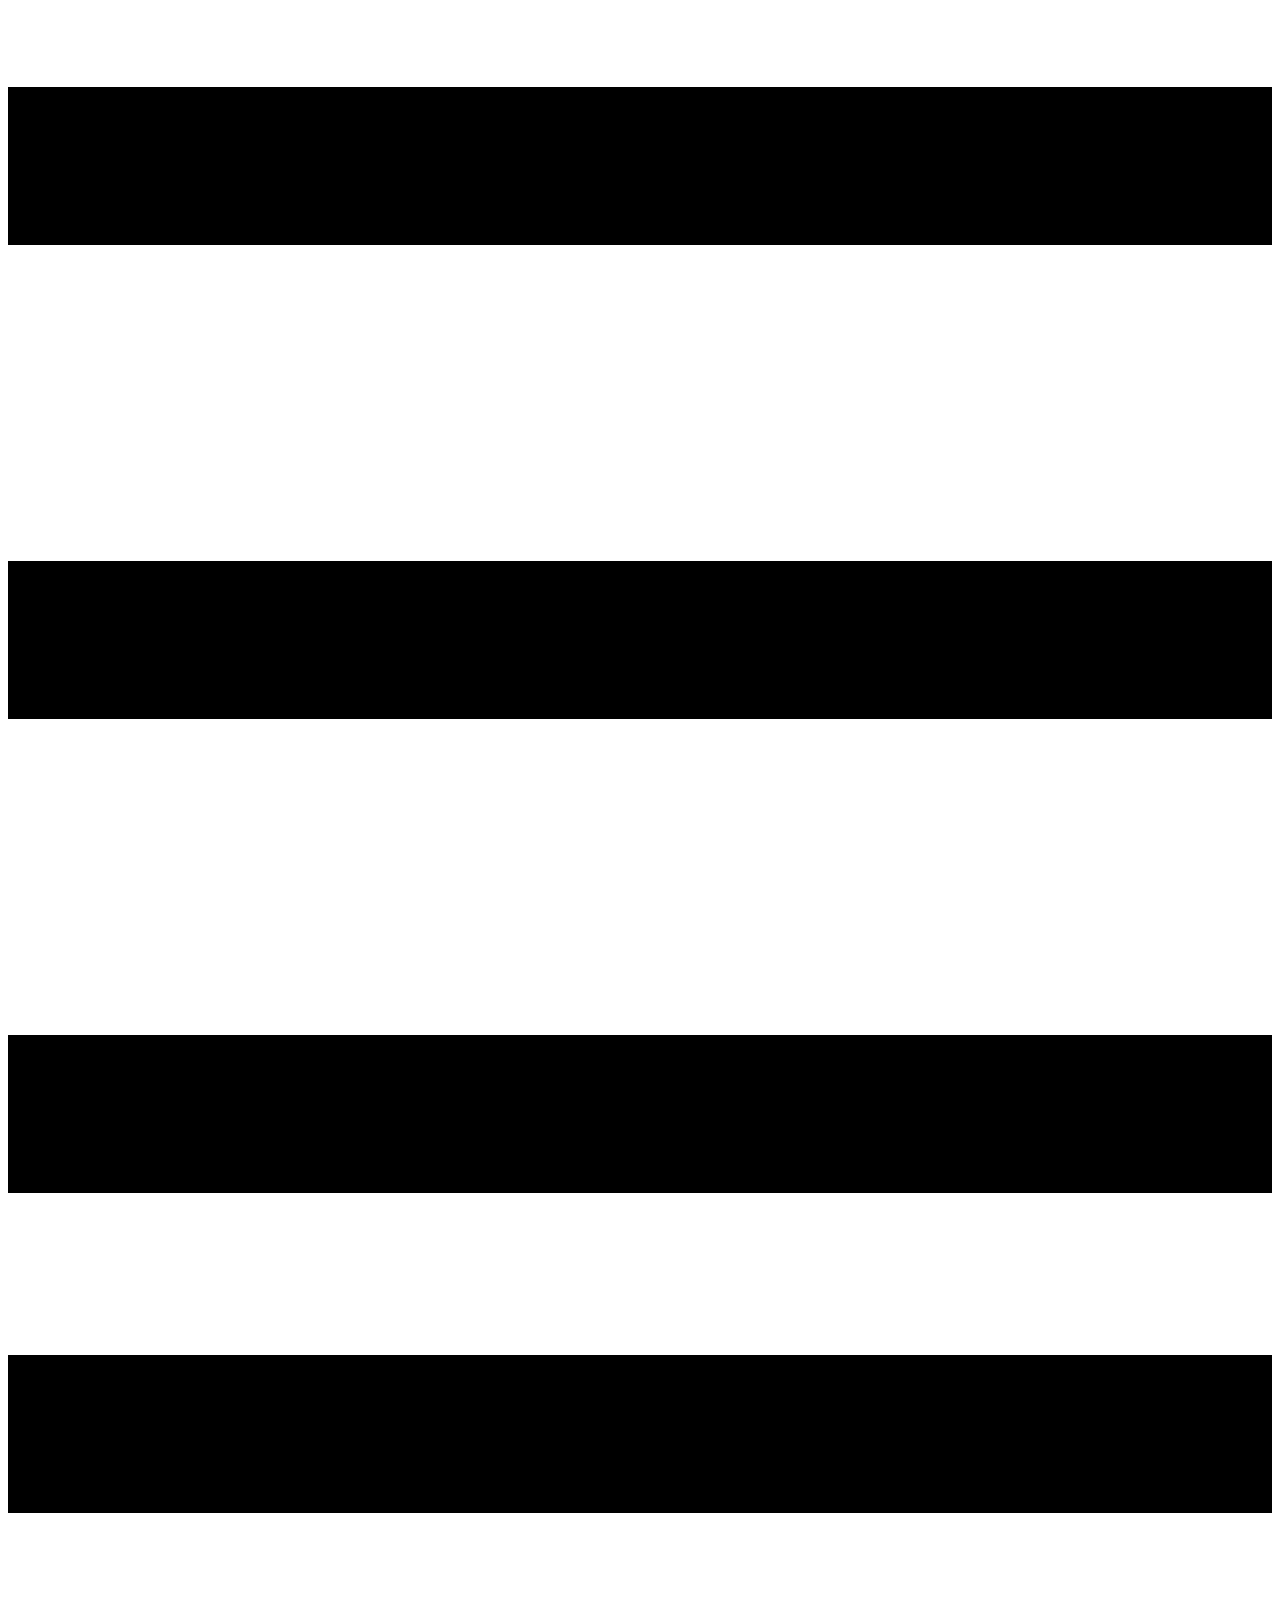
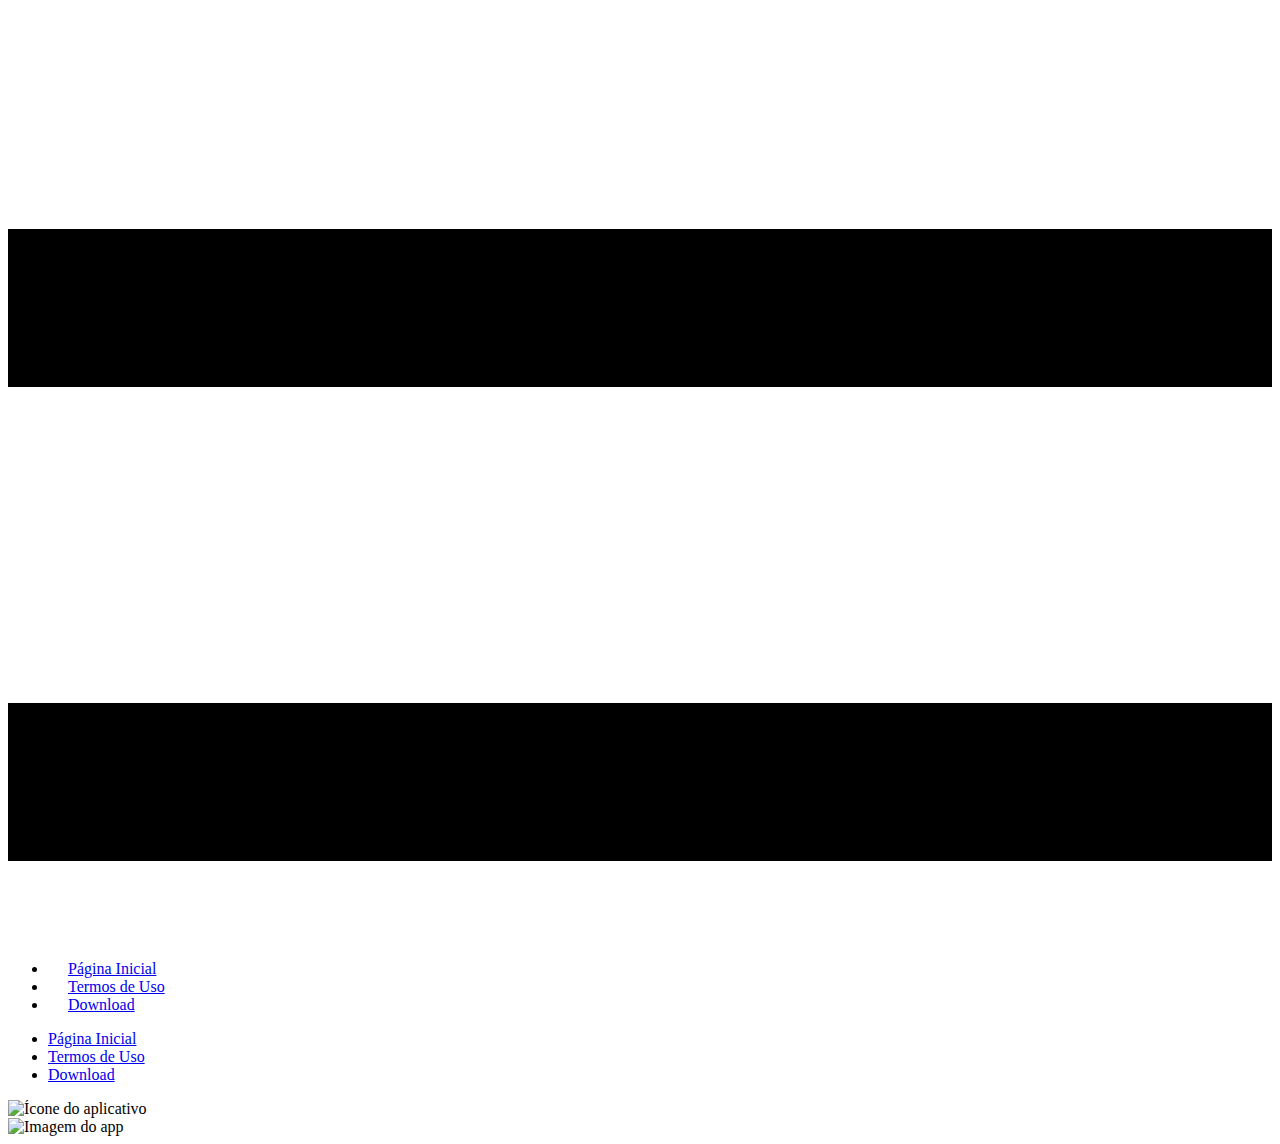
==== index.html @ eb52f07c "atualização com link pra download" ====
<!DOCTYPE html>
<html style="font-size: 16px;" lang="pt">
<head>
    <!-- Configurações básicas da página -->
    <meta name="viewport" content="width=device-width, initial-scale=1.0">
    <meta charset="utf-8">
    <meta name="keywords" content="ConfirmaID">
    <meta name="description" content="">
    <title>Página Inicial</title>

    <!-- Estilos CSS -->
    <link rel="stylesheet" href="nicepage.css" media="screen">
    <link rel="stylesheet" href="index.css" media="screen">

    <!-- Scripts JavaScript -->
    <script class="u-script" type="text/javascript" src="jquery-1.9.1.min.js" defer=""></script>
    <script class="u-script" type="text/javascript" src="nicepage.js" defer=""></script>

    <!-- Fontes do Google -->
    <link id="u-theme-google-font" rel="stylesheet" href="https://fonts.googleapis.com/css?family=Roboto:100,100i,300,300i,400,400i,500,500i,700,700i,900,900i|Open+Sans:300,300i,400,400i,500,500i,600,600i,700,700i,800,800i">
    
    <!-- Metadados adicionais -->
    <meta name="theme-color" content="#478ac9">
    <meta property="og:title" content="Página Inicial">
    <meta property="og:type" content="website">
    <link rel="canonical" href="/">
    <meta data-intl-tel-input-cdn-path="intlTelInput/">
</head>
<body data-home-page="https://website6403722.nicepage.io/Página-Inicial.html?version=38bbb5bd-3770-edfc-9c02-0e29edfdfab9" data-home-page-title="Página Inicial" data-path-to-root="./" data-include-products="false" class="u-body u-xl-mode" data-lang="pt">

    <!-- Cabeçalho -->
    <header class="u-clearfix u-header u-header" id="sec-e26a">
        <div class="u-clearfix u-sheet u-sheet-1">

            <!-- Menu de navegação -->
            <nav class="u-menu u-menu-one-level u-offcanvas u-menu-1">
                <!-- Botão do menu colapsado para telas pequenas -->
                <div class="menu-collapse" style="font-size: 1rem; letter-spacing: 0px;">
                    <a class="u-button-style u-custom-left-right-menu-spacing u-custom-padding-bottom u-custom-top-bottom-menu-spacing u-hamburger-link u-nav-link u-text-active-palette-1-base u-text-hover-palette-2-base" href="#">
                        <!-- Ícone do menu hambúrguer -->
                        <svg class="u-svg-link" viewBox="0 0 24 24">
                            <use xlink:href="#menu-hamburger"></use>
                        </svg>
                        <svg class="u-svg-content" version="1.1" id="menu-hamburger" viewBox="0 0 16 16" x="0px" y="0px">
                            <g>
                                <rect y="1" width="16" height="2"></rect>
                                <rect y="7" width="16" height="2"></rect>
                                <rect y="13" width="16" height="2"></rect>
                            </g>
                        </svg>
                    </a>
                </div>

                <!-- Itens do menu em telas grandes -->
                <div class="u-custom-menu u-nav-container">
                    <ul class="u-nav u-unstyled u-nav-1">
                        <li class="u-nav-item"><a class="u-button-style u-nav-link" href="./" style="padding: 10px 20px;">Página Inicial</a></li>
                        <li class="u-nav-item"><a class="u-button-style u-nav-link" href="Termos-de-Uso.html" style="padding: 10px 20px;">Termos de Uso</a></li>
                        <li class="u-nav-item"><a class="u-button-style u-nav-link" href="download.html" style="padding: 10px 20px;">Download</a></li>
                    </ul>
                </div>

                <!-- Itens do menu colapsado para telas pequenas -->
                <div class="u-custom-menu u-nav-container-collapse">
                    <div class="u-black u-container-style u-inner-container-layout u-opacity u-opacity-95 u-sidenav">
                        <div class="u-inner-container-layout u-sidenav-overflow">
                            <div class="u-menu-close"></div>
                            <ul class="u-align-center u-nav u-popupmenu-items u-unstyled u-nav-2">
                                <li class="u-nav-item"><a class="u-button-style u-nav-link" href="./">Página Inicial</a></li>
                                <li class="u-nav-item"><a class="u-button-style u-nav-link" href="Termos-de-Uso.html">Termos de Uso</a></li>
                                <li class="u-nav-item"><a class="u-button-style u-nav-link" href="download.html">Download</a></li>
                            </ul>
                        </div>
                    </div>
                    <div class="u-black u-menu-overlay u-opacity u-opacity-70"></div>
                </div>
            </nav>

            <!-- Logotipo -->
            <img class="u-image u-image-contain u-image-default u-preserve-proportions u-image-1" src="images/appIcon.png" alt="Ícone do aplicativo" data-image-width="354" data-image-height="354">
        </div>
    </header>

    <!-- Seção principal -->
    <section class="u-clearfix u-section-1" id="sec-0f01">
        <div class="u-clearfix u-sheet u-valign-bottom u-sheet-1">
            <!-- Elemento decorativo -->
            <div class="u-custom-color-1 u-radius u-shape u-shape-round u-shape-1"></div>

            <!-- Layout principal -->
            <div class="u-clearfix u-expanded-width u-layout-wrap u-layout-wrap-1">
                <div class="u-layout">
                    <div class="u-layout-row">
                        <!-- Imagem principal -->
                        <div class="u-container-style u-layout-cell u-size-30 u-layout-cell-1">
                            <div class="u-container-layout u-container-layout-1">
                                <img class="u-image u-image-default u-image-1" src="images/image.png" alt="Imagem do app" data-image-width="263" data-image-height="379">
                            </div>
                        </div>

                        <!-- Texto principal -->
                        <div class="u-container-align-left u-container-style u-layout-cell u
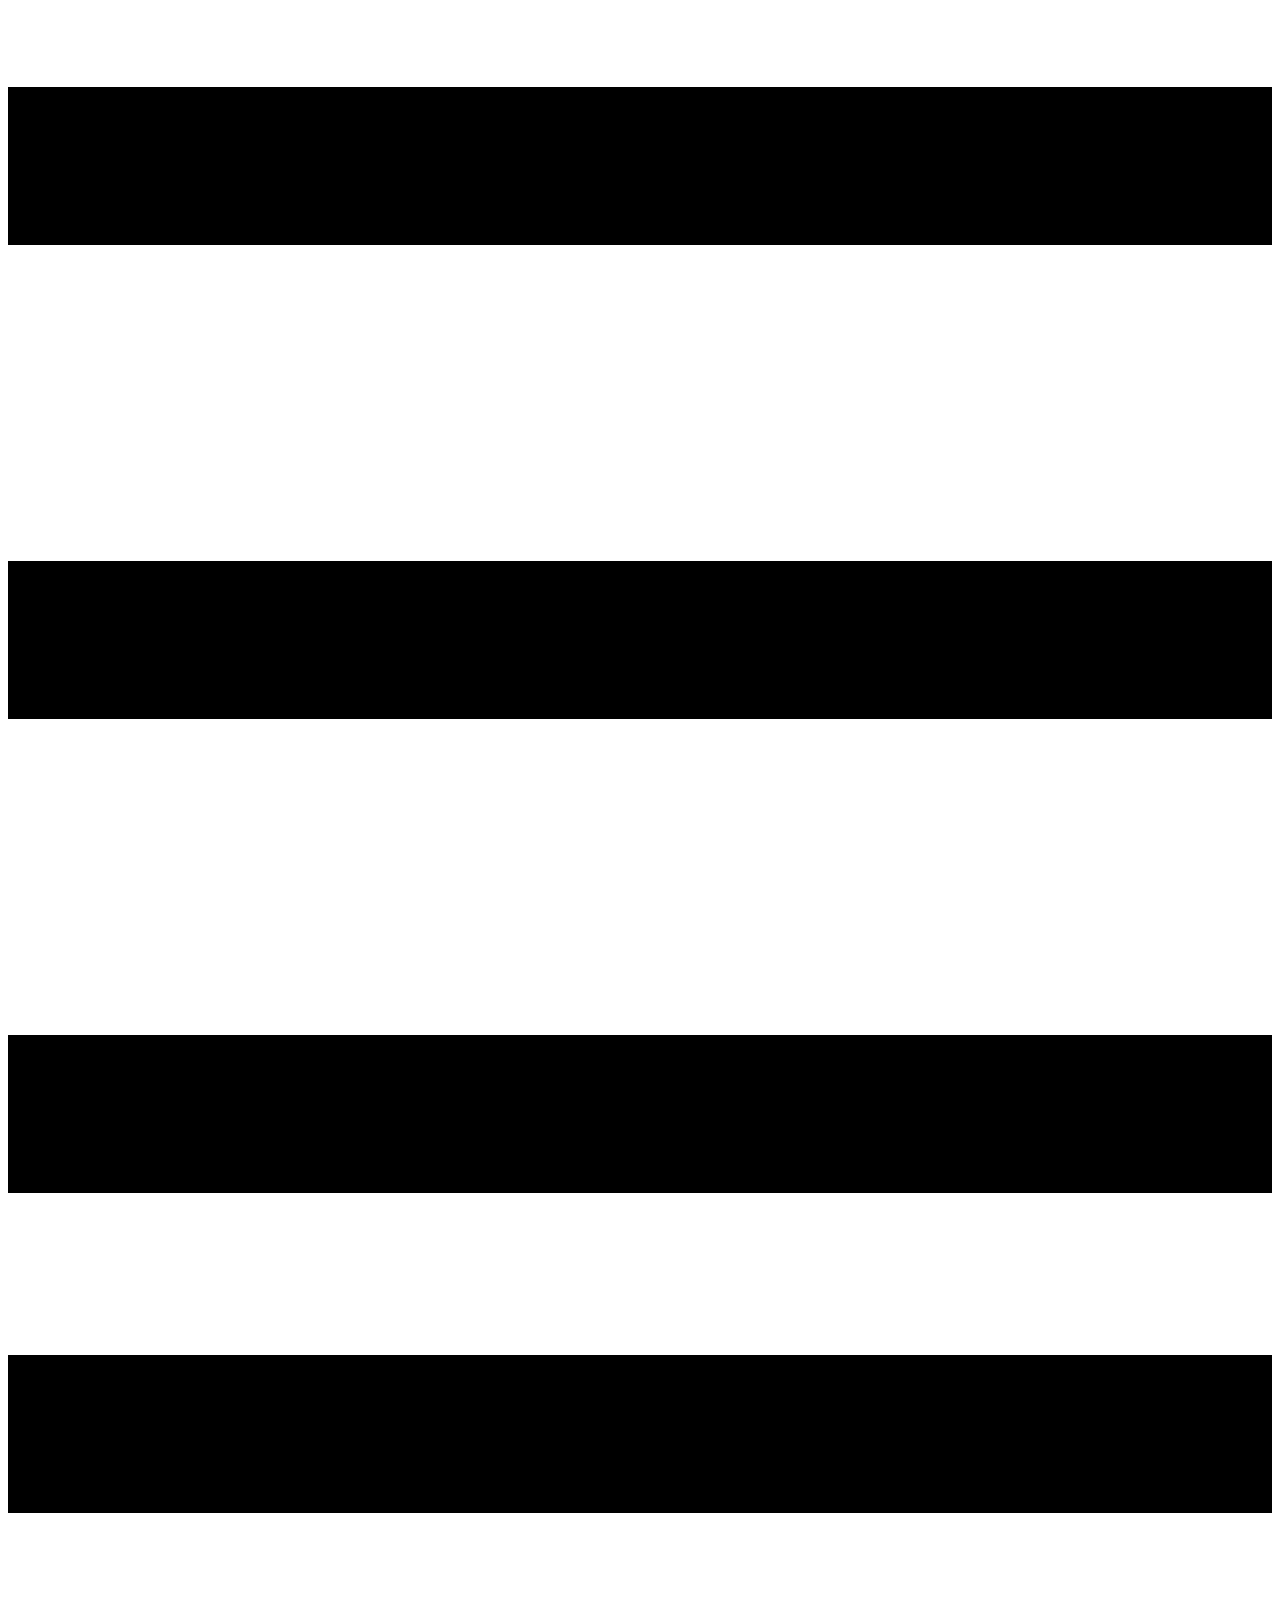
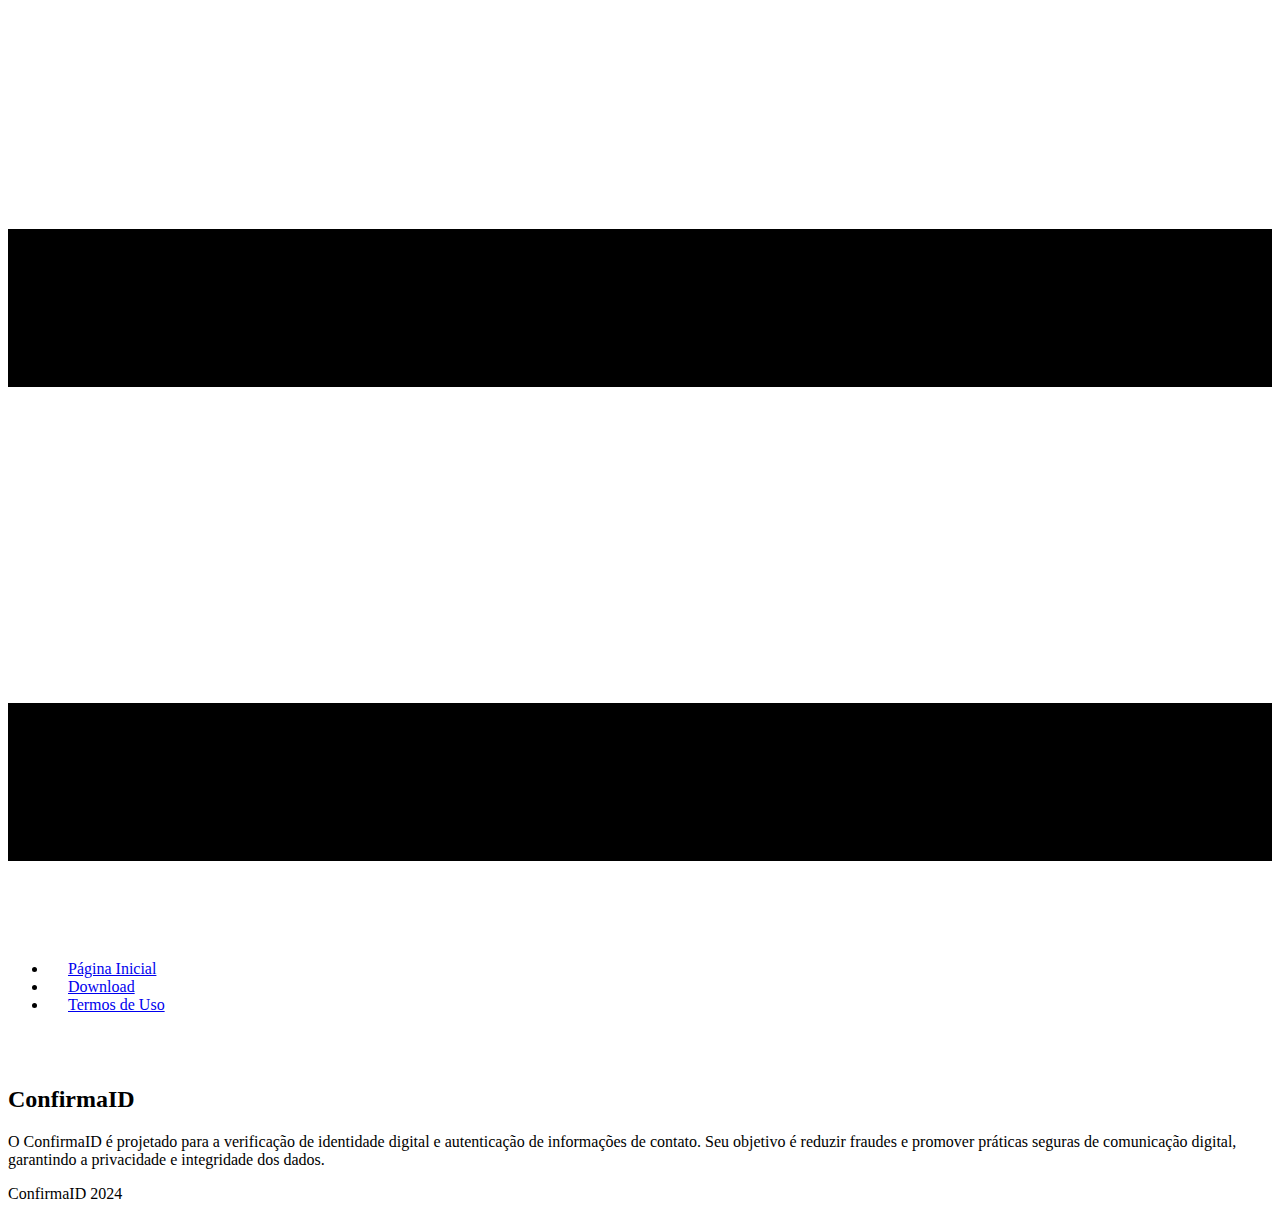
==== commit 638773db: "pagina inicial atualizada" ====
--- a/index.html
+++ b/index.html
@@ -1,102 +1,82 @@
 <!DOCTYPE html>
 <html style="font-size: 16px;" lang="pt">
 <head>
-    <!-- Configurações básicas da página -->
     <meta name="viewport" content="width=device-width, initial-scale=1.0">
     <meta charset="utf-8">
     <meta name="keywords" content="ConfirmaID">
     <meta name="description" content="">
     <title>Página Inicial</title>
-
-    <!-- Estilos CSS -->
     <link rel="stylesheet" href="nicepage.css" media="screen">
     <link rel="stylesheet" href="index.css" media="screen">
-
-    <!-- Scripts JavaScript -->
     <script class="u-script" type="text/javascript" src="jquery-1.9.1.min.js" defer=""></script>
     <script class="u-script" type="text/javascript" src="nicepage.js" defer=""></script>
-
-    <!-- Fontes do Google -->
+    <meta name="generator" content="Nicepage 7.1.1, nicepage.com">
     <link id="u-theme-google-font" rel="stylesheet" href="https://fonts.googleapis.com/css?family=Roboto:100,100i,300,300i,400,400i,500,500i,700,700i,900,900i|Open+Sans:300,300i,400,400i,500,500i,600,600i,700,700i,800,800i">
-    
-    <!-- Metadados adicionais -->
     <meta name="theme-color" content="#478ac9">
     <meta property="og:title" content="Página Inicial">
     <meta property="og:type" content="website">
     <link rel="canonical" href="/">
-    <meta data-intl-tel-input-cdn-path="intlTelInput/">
-</head>
+    <meta data-intl-tel-input-cdn-path="intlTelInput/"></head>
+
 <body data-home-page="https://website6403722.nicepage.io/Página-Inicial.html?version=38bbb5bd-3770-edfc-9c02-0e29edfdfab9" data-home-page-title="Página Inicial" data-path-to-root="./" data-include-products="false" class="u-body u-xl-mode" data-lang="pt">
-
-    <!-- Cabeçalho -->
+    
+    <!-- Menu lateral -->
     <header class="u-clearfix u-header u-header" id="sec-e26a">
         <div class="u-clearfix u-sheet u-sheet-1">
-
-            <!-- Menu de navegação -->
             <nav class="u-menu u-menu-one-level u-offcanvas u-menu-1">
-                <!-- Botão do menu colapsado para telas pequenas -->
                 <div class="menu-collapse" style="font-size: 1rem; letter-spacing: 0px;">
                     <a class="u-button-style u-custom-left-right-menu-spacing u-custom-padding-bottom u-custom-top-bottom-menu-spacing u-hamburger-link u-nav-link u-text-active-palette-1-base u-text-hover-palette-2-base" href="#">
-                        <!-- Ícone do menu hambúrguer -->
-                        <svg class="u-svg-link" viewBox="0 0 24 24">
-                            <use xlink:href="#menu-hamburger"></use>
-                        </svg>
-                        <svg class="u-svg-content" version="1.1" id="menu-hamburger" viewBox="0 0 16 16" x="0px" y="0px">
-                            <g>
-                                <rect y="1" width="16" height="2"></rect>
-                                <rect y="7" width="16" height="2"></rect>
-                                <rect y="13" width="16" height="2"></rect>
-                            </g>
-                        </svg>
+                        <svg class="u-svg-link" viewBox="0 0 24 24"><use xlink:href="#menu-hamburger"></use></svg>
+                        <svg class="u-svg-content" version="1.1" id="menu-hamburger" viewBox="0 0 16 16" x="0px" y="0px" xmlns:xlink="http://www.w3.org/1999/xlink" xmlns="http://www.w3.org/2000/svg"><g><rect y="1" width="16" height="2"></rect><rect y="7" width="16" height="2"></rect><rect y="13" width="16" height="2"></rect></g></svg>
                     </a>
                 </div>
-
-                <!-- Itens do menu em telas grandes -->
                 <div class="u-custom-menu u-nav-container">
                     <ul class="u-nav u-unstyled u-nav-1">
-                        <li class="u-nav-item"><a class="u-button-style u-nav-link" href="./" style="padding: 10px 20px;">Página Inicial</a></li>
-                        <li class="u-nav-item"><a class="u-button-style u-nav-link" href="Termos-de-Uso.html" style="padding: 10px 20px;">Termos de Uso</a></li>
-                        <li class="u-nav-item"><a class="u-button-style u-nav-link" href="download.html" style="padding: 10px 20px;">Download</a></li>
+                        <li class="u-nav-item">
+                            <a class="u-button-style u-nav-link u-text-active-palette-1-base u-text-hover-palette-2-base" href="./" style="padding: 10px 20px;">Página Inicial</a>
+                        </li>
+                        <!-- Link para a página de download -->
+                        <li class="u-nav-item">
+                            <a class="u-button-style u-nav-link u-text-active-palette-1-base u-text-hover-palette-2-base" href="download.html" style="padding: 10px 20px;">Download</a>
+                        </li>
+                        <li class="u-nav-item">
+                            <a class="u-button-style u-nav-link u-text-active-palette-1-base u-text-hover-palette-2-base" href="Termos-de-Uso.html" style="padding: 10px 20px;">Termos de Uso</a>
+                        </li>
                     </ul>
                 </div>
-
-                <!-- Itens do menu colapsado para telas pequenas -->
-                <div class="u-custom-menu u-nav-container-collapse">
-                    <div class="u-black u-container-style u-inner-container-layout u-opacity u-opacity-95 u-sidenav">
-                        <div class="u-inner-container-layout u-sidenav-overflow">
-                            <div class="u-menu-close"></div>
-                            <ul class="u-align-center u-nav u-popupmenu-items u-unstyled u-nav-2">
-                                <li class="u-nav-item"><a class="u-button-style u-nav-link" href="./">Página Inicial</a></li>
-                                <li class="u-nav-item"><a class="u-button-style u-nav-link" href="Termos-de-Uso.html">Termos de Uso</a></li>
-                                <li class="u-nav-item"><a class="u-button-style u-nav-link" href="download.html">Download</a></li>
-                            </ul>
-                        </div>
-                    </div>
-                    <div class="u-black u-menu-overlay u-opacity u-opacity-70"></div>
-                </div>
             </nav>
-
-            <!-- Logotipo -->
-            <img class="u-image u-image-contain u-image-default u-preserve-proportions u-image-1" src="images/appIcon.png" alt="Ícone do aplicativo" data-image-width="354" data-image-height="354">
+            <img class="u-image u-image-contain u-image-default u-preserve-proportions u-image-1" src="images/appIcon.png" alt="" data-image-width="354" data-image-height="354">
         </div>
     </header>
 
-    <!-- Seção principal -->
+    <!-- Conteúdo principal -->
     <section class="u-clearfix u-section-1" id="sec-0f01">
         <div class="u-clearfix u-sheet u-valign-bottom u-sheet-1">
-            <!-- Elemento decorativo -->
-            <div class="u-custom-color-1 u-radius u-shape u-shape-round u-shape-1"></div>
-
-            <!-- Layout principal -->
-            <div class="u-clearfix u-expanded-width u-layout-wrap u-layout-wrap-1">
-                <div class="u-layout">
+            <div class="u-custom-color-1 u-radius u-shape u-shape-round u-shape-1" data-animation-name="customAnimationIn" data-animation-duration="1500" data-animation-delay="500" data-animation-direction="Right"></div>
+            <div class="data-layout-selected u-clearfix u-expanded-width u-layout-wrap u-layout-wrap-1">
+                <div class="u-gutter-0 u-layout">
                     <div class="u-layout-row">
-                        <!-- Imagem principal -->
-                        <div class="u-container-style u-layout-cell u-size-30 u-layout-cell-1">
+                        <div class="u-container-style u-layout-cell u-size-30 u-layout-cell-1" data-animation-name="fadeIn" data-animation-duration="1000" data-animation-delay="0">
                             <div class="u-container-layout u-container-layout-1">
-                                <img class="u-image u-image-default u-image-1" src="images/image.png" alt="Imagem do app" data-image-width="263" data-image-height="379">
+                                <img class="u-image u-image-default u-image-1" src="images/image.png" alt="" data-image-width="263" data-image-height="379">
                             </div>
                         </div>
+                        <div class="u-container-align-left u-container-style u-layout-cell u-size-30 u-layout-cell-2" data-animation-name="customAnimationIn" data-animation-duration="1500" data-animation-delay="500">
+                            <div class="u-container-layout u-container-layout-2">
+                                <h2 class="u-align-left u-text u-text-default u-text-1">ConfirmaID</h2>
+                                <p class="u-align-left u-text u-text-default u-text-2"> O ConfirmaID é projetado para a verificação de identidade digital e autenticação de informações de contato. Seu objetivo é reduzir fraudes e promover práticas seguras de comunicação digital, garantindo a privacidade e integridade dos dados.</p>
+                            </div>
+                        </div>
+                    </div>
+                </div>
+            </div>
+        </div>
+    </section>
 
-                        <!-- Texto principal -->
-                        <div class="u-container-align-left u-container-style u-layout-cell u
+    <footer class="u-align-center u-clearfix u-container-align-center u-footer u-grey-80 u-footer" id="sec-a4f8">
+        <div class="u-clearfix u-sheet u-sheet-1">
+            <p class="u-small-text u-text u-text-variant u-text-1">ConfirmaID 2024</p>
+        </div>
+    </footer>
+</body>
+</html>
